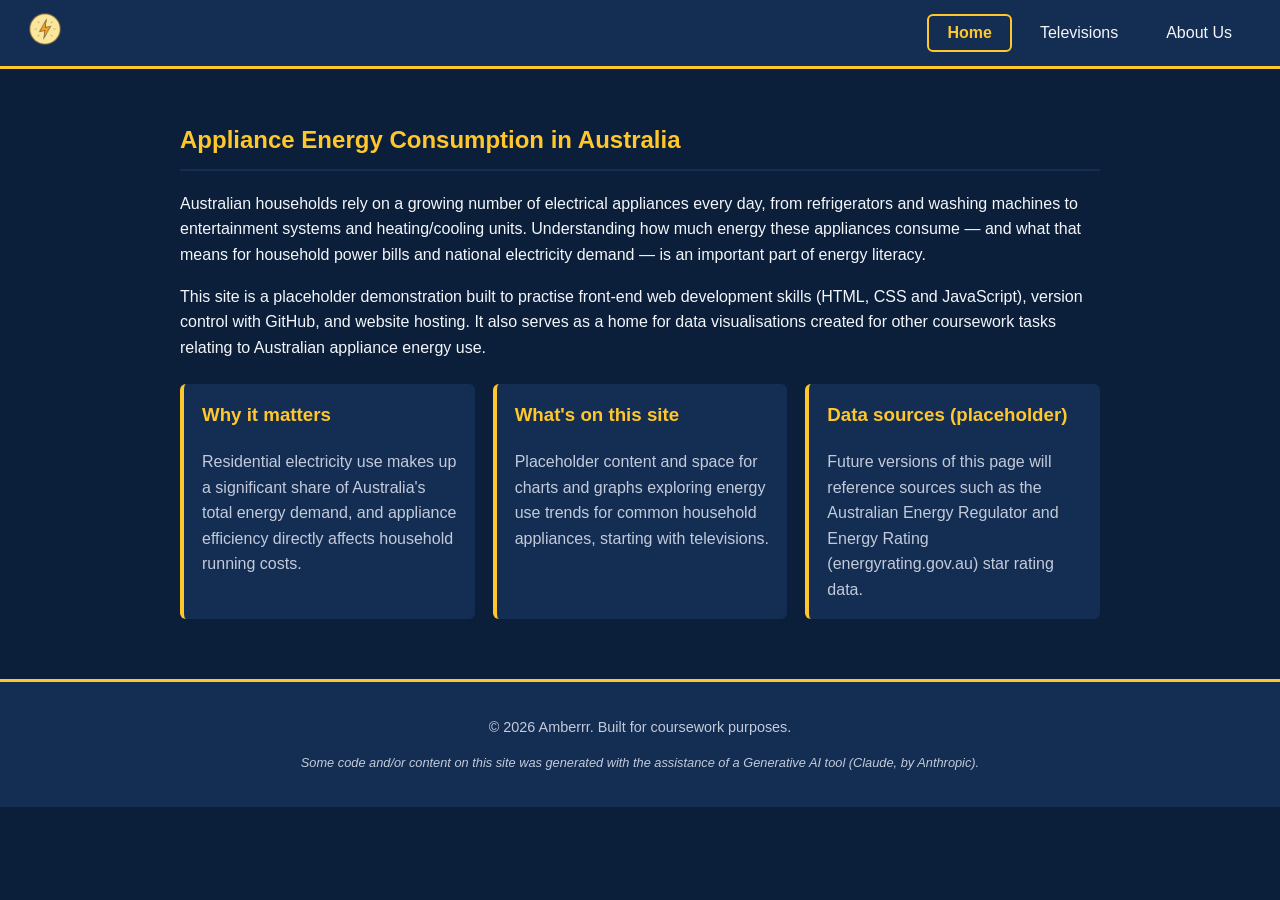
==== index.html @ ab3cbf96 "Australia Appliance Electrical Consumption" ====
<!DOCTYPE html>
<html lang="en-AU">
<head>
<meta charset="UTF-8">
<meta name="viewport" content="width=device-width, initial-scale=1.0">
<link rel="icon" type="image/png" href="PowerIcon.png">
<title>Aussie Appliance Energy Watch</title>
<link rel="stylesheet" href="style.css">
</head>
<body>

<header class="topnav">
  <div class="logo" id="logoBtn" onclick="showPage('home')" title="Home">
    <img src="PowerIcon.png" alt="PowerWatch Logo" class="logo-image">
  </div>

  <nav class="nav-links">
    <button class="nav-btn active" id="nav-home" onclick="showPage('home')">Home</button>
    <button class="nav-btn" id="nav-televisions" onclick="showPage('televisions')">Televisions</button>
    <button class="nav-btn" id="nav-about" onclick="showPage('about')">About Us</button>
  </nav>
</header>

<main>

  <!-- HOME PAGE -->
  <section id="home" class="page active">
    <h1>Appliance Energy Consumption in Australia</h1>
    <p>
      Australian households rely on a growing number of electrical appliances every day, from
      refrigerators and washing machines to entertainment systems and heating/cooling units.
      Understanding how much energy these appliances consume — and what that means for household
      power bills and national electricity demand — is an important part of energy literacy.
    </p>
    <p>
      This site is a placeholder demonstration built to practise front-end web development skills
      (HTML, CSS and JavaScript), version control with GitHub, and website hosting. It also serves
      as a home for data visualisations created for other coursework tasks relating to Australian
      appliance energy use.
    </p>

    <div class="card-grid">
      <div class="card">
        <h3>Why it matters</h3>
        <p>Residential electricity use makes up a significant share of Australia's total energy
        demand, and appliance efficiency directly affects household running costs.</p>
      </div>
      <div class="card">
        <h3>What's on this site</h3>
        <p>Placeholder content and space for charts and graphs exploring energy use trends for
        common household appliances, starting with televisions.</p>
      </div>
      <div class="card">
        <h3>Data sources (placeholder)</h3>
        <p>Future versions of this page will reference sources such as the Australian Energy
        Regulator and Energy Rating (energyrating.gov.au) star rating data.</p>
      </div>
    </div>
  </section>

  <!-- TELEVISIONS PAGE -->
  <section id="televisions" class="page">
    <h1>Televisions &amp; Energy Use</h1>
    <p>
      Televisions are one of the most common entertainment appliances in Australian homes, and
      screen size, display technology (LED, OLED, QLED) and usage hours all affect annual energy
      consumption. This page is a placeholder for data and visualisations comparing television
      energy use in the Australian market.
    </p>

    <div class="card-grid">
      <div class="card">
        <h3>Placeholder statistic</h3>
        <p>e.g. "A 65-inch LED TV used for 5 hours a day may consume roughly XX kWh per year" —
        replace with real figures from Energy Rating data.</p>
      </div>
      <div class="card">
        <h3>Placeholder statistic</h3>
        <p>e.g. Comparison of average annual running cost between 43", 55" and 65" televisions.</p>
      </div>
      <div class="card">
        <h3>Data visualisation space</h3>
        <p>[ Insert chart / graph here for Televisions energy consumption task ]</p>
      </div>
    </div>
  </section>

  <!-- ABOUT US PAGE -->
  <section id="about" class="page">
    <h1>About This Site</h1>
    <p>
      This website was created as part of a university web development exercise. Its purpose is
      to practise core HTML, CSS and JavaScript skills, gain experience committing files to
      GitHub, and practise hosting a website. It also acts as a host for data visualisations
      produced for other related coursework tasks on Australian appliance energy consumption.
    </p>
    <p>
      All appliance energy figures currently shown are placeholder text and should be replaced
      with verified data before submission.
    </p>
  </section>

</main>

<footer>
  <p>&copy; <span id="year"></span> Amberrr. Built for coursework purposes.</p>
  <p class="genai-note">Some code and/or content on this site was generated with the assistance of a Generative AI tool (Claude, by Anthropic).</p>
</footer>

<script src="script.js"></script>
</body>
</html>
---- style.css ----
:root {
  --navy: #0b1f3a;
  --navy-light: #142d52;
  --power-yellow: #ffc72c;
  --power-yellow-dark: #e0a800;
  --text-light: #f4f6fa;
  --text-muted: #c3cbdb;
}

* {
  box-sizing: border-box;
}

body {
  margin: 0;
  font-family: "Segoe UI", Arial, sans-serif;
  background-color: var(--navy);
  color: var(--text-light);
  line-height: 1.6;
}

/* ---------- Top Navigation ---------- */
.topnav {
  display: flex;
  align-items: center;
  justify-content: space-between;
  background-color: var(--navy-light);
  padding: 12px 28px;
  border-bottom: 3px solid var(--power-yellow);
  flex-wrap: wrap;
}

.logo-image {
  width: 34px;
  height: 34px;
  object-fit: contain;
}

.logo:hover {
  opacity: 0.8;
}

.logo-text {
  font-size: 1.3rem;
  font-weight: bold;
  color: var(--text-light);
}

.logo-accent {
  color: var(--power-yellow);
}

.nav-links {
  display: flex;
  gap: 8px;
}

.nav-btn {
  background: none;
  border: 2px solid transparent;
  color: var(--text-light);
  font-size: 1rem;
  padding: 8px 18px;
  cursor: pointer;
  border-radius: 6px;
  transition: background-color 0.2s ease, color 0.2s ease, border-color 0.2s ease;
}

/* mouse-over feedback */
.nav-btn:hover {
  background-color: var(--power-yellow);
  color: var(--navy);
}

/* feedback for current page */
.nav-btn.active {
  border-color: var(--power-yellow);
  color: var(--power-yellow);
  font-weight: bold;
}

/* ---------- Main content / pages ---------- */
main {
  max-width: 960px;
  margin: 0 auto;
  padding: 32px 20px 60px;
}

.page {
  display: none;
}

.page.active {
  display: block;
  animation: fadeIn 0.25s ease;
}

@keyframes fadeIn {
  from { opacity: 0; }
  to { opacity: 1; }
}

h1 {
  color: var(--power-yellow);
  border-bottom: 2px solid var(--navy-light);
  padding-bottom: 10px;
}

.card-grid {
  display: grid;
  grid-template-columns: repeat(auto-fit, minmax(240px, 1fr));
  gap: 18px;
  margin-top: 24px;
}

.card {
  background-color: var(--navy-light);
  border-left: 4px solid var(--power-yellow);
  padding: 16px 18px;
  border-radius: 6px;
}

.card h3 {
  margin-top: 0;
  color: var(--power-yellow);
}

.card p {
  color: var(--text-muted);
  margin-bottom: 0;
}

/* ---------- Footer ---------- */
footer {
  text-align: center;
  padding: 20px;
  background-color: var(--navy-light);
  border-top: 3px solid var(--power-yellow);
  color: var(--text-muted);
  font-size: 0.9rem;
}

.genai-note {
  font-style: italic;
  font-size: 0.8rem;
}
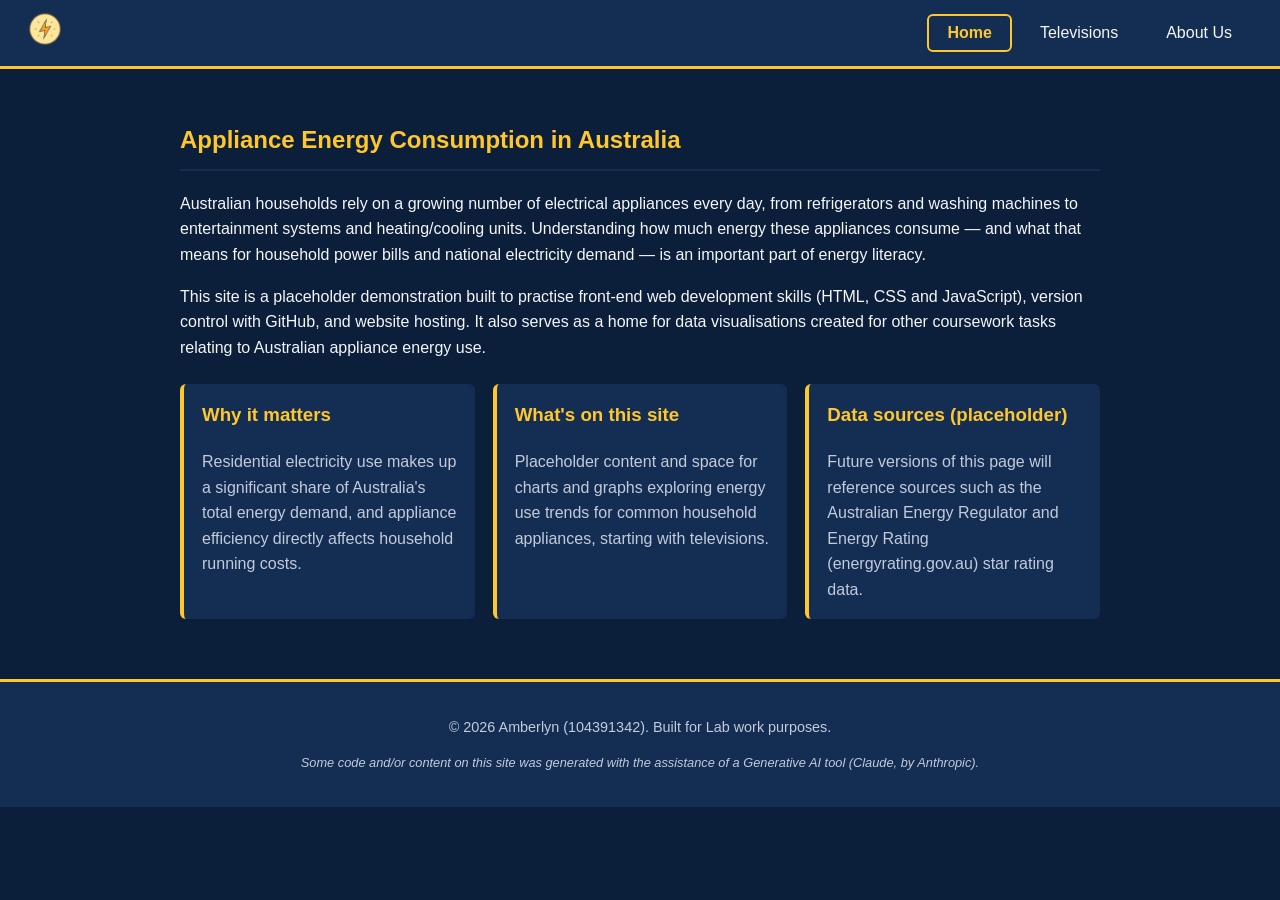
==== commit 4b570231: "Footer" ====
--- a/index.html
+++ b/index.html
@@ -103,7 +103,7 @@
 </main>
 
 <footer>
-  <p>&copy; <span id="year"></span> Amberrr. Built for coursework purposes.</p>
+  <p>&copy; <span id="year"></span> Amberlyn (104391342). Built for Lab work purposes.</p>
   <p class="genai-note">Some code and/or content on this site was generated with the assistance of a Generative AI tool (Claude, by Anthropic).</p>
 </footer>
 
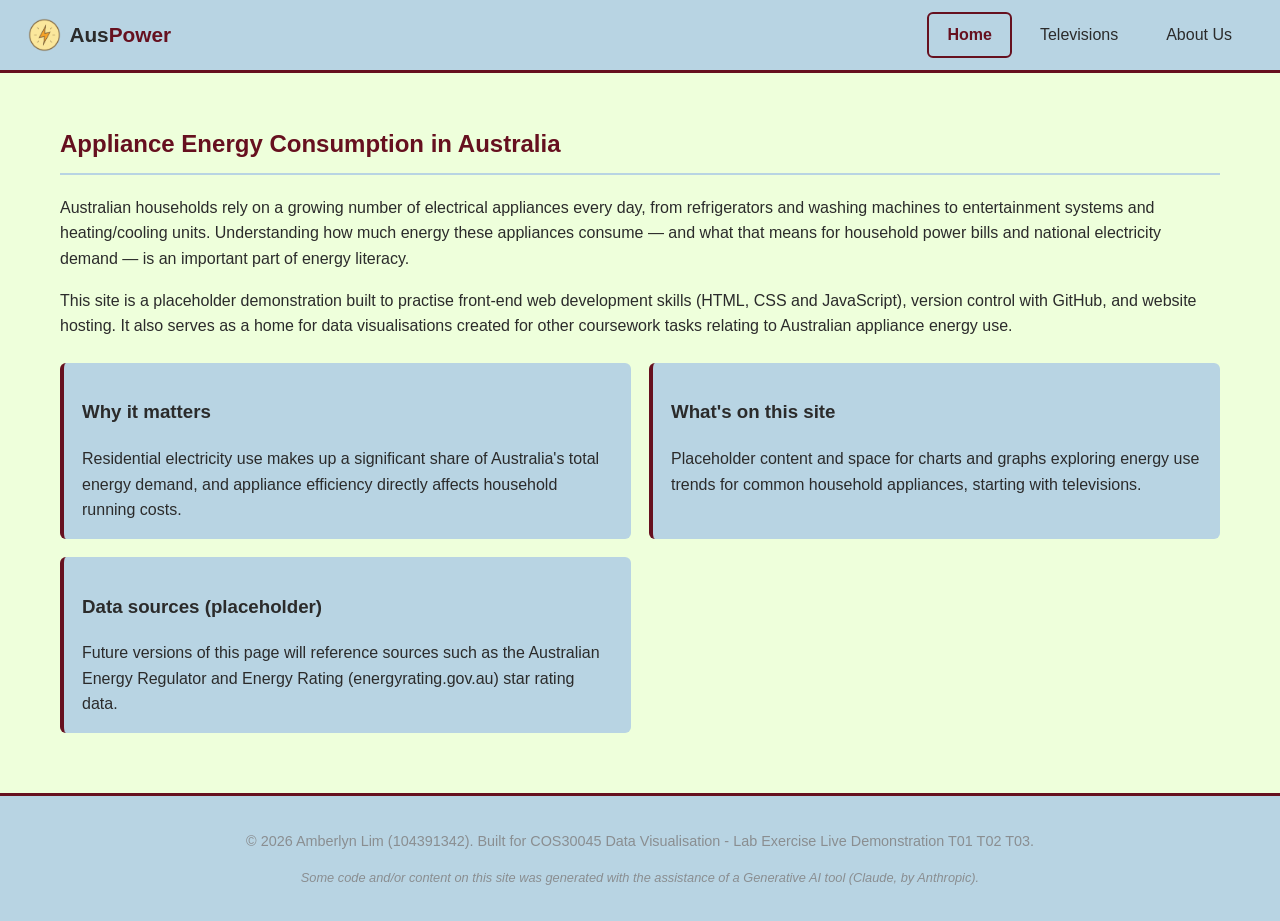
==== commit 906526e7: "change home to index" ====
--- a/index.html
+++ b/index.html
@@ -3,28 +3,16 @@
 <head>
 <meta charset="UTF-8">
 <meta name="viewport" content="width=device-width, initial-scale=1.0">
-<link rel="icon" type="image/png" href="PowerIcon.png">
-<title>Aussie Appliance Energy Watch</title>
+<link rel="icon" type="image/png" href="images/PowerIcon.png">
+<title>Home | Aussie Appliance Energy Watch</title>
 <link rel="stylesheet" href="style.css">
 </head>
-<body>
+<body data-page="home">
 
-<header class="topnav">
-  <div class="logo" id="logoBtn" onclick="showPage('home')" title="Home">
-    <img src="PowerIcon.png" alt="PowerWatch Logo" class="logo-image">
-  </div>
-
-  <nav class="nav-links">
-    <button class="nav-btn active" id="nav-home" onclick="showPage('home')">Home</button>
-    <button class="nav-btn" id="nav-televisions" onclick="showPage('televisions')">Televisions</button>
-    <button class="nav-btn" id="nav-about" onclick="showPage('about')">About Us</button>
-  </nav>
-</header>
+<header class="topnav" id="site-nav"></header>
 
 <main>
-
-  <!-- HOME PAGE -->
-  <section id="home" class="page active">
+  <section class="page active">
     <h1>Appliance Energy Consumption in Australia</h1>
     <p>
       Australian households rely on a growing number of electrical appliances every day, from
@@ -57,55 +45,9 @@
       </div>
     </div>
   </section>
-
-  <!-- TELEVISIONS PAGE -->
-  <section id="televisions" class="page">
-    <h1>Televisions &amp; Energy Use</h1>
-    <p>
-      Televisions are one of the most common entertainment appliances in Australian homes, and
-      screen size, display technology (LED, OLED, QLED) and usage hours all affect annual energy
-      consumption. This page is a placeholder for data and visualisations comparing television
-      energy use in the Australian market.
-    </p>
-
-    <div class="card-grid">
-      <div class="card">
-        <h3>Placeholder statistic</h3>
-        <p>e.g. "A 65-inch LED TV used for 5 hours a day may consume roughly XX kWh per year" —
-        replace with real figures from Energy Rating data.</p>
-      </div>
-      <div class="card">
-        <h3>Placeholder statistic</h3>
-        <p>e.g. Comparison of average annual running cost between 43", 55" and 65" televisions.</p>
-      </div>
-      <div class="card">
-        <h3>Data visualisation space</h3>
-        <p>[ Insert chart / graph here for Televisions energy consumption task ]</p>
-      </div>
-    </div>
-  </section>
-
-  <!-- ABOUT US PAGE -->
-  <section id="about" class="page">
-    <h1>About This Site</h1>
-    <p>
-      This website was created as part of a university web development exercise. Its purpose is
-      to practise core HTML, CSS and JavaScript skills, gain experience committing files to
-      GitHub, and practise hosting a website. It also acts as a host for data visualisations
-      produced for other related coursework tasks on Australian appliance energy consumption.
-    </p>
-    <p>
-      All appliance energy figures currently shown are placeholder text and should be replaced
-      with verified data before submission.
-    </p>
-  </section>
-
 </main>
 
-<footer>
-  <p>&copy; <span id="year"></span> Amberlyn (104391342). Built for Lab work purposes.</p>
-  <p class="genai-note">Some code and/or content on this site was generated with the assistance of a Generative AI tool (Claude, by Anthropic).</p>
-</footer>
+<footer id="site-footer"></footer>
 
 <script src="script.js"></script>
 </body>
--- a/style.css
+++ b/style.css
@@ -1,10 +1,10 @@
 :root {
-  --navy: #0b1f3a;
-  --navy-light: #142d52;
-  --power-yellow: #ffc72c;
-  --power-yellow-dark: #e0a800;
-  --text-light: #f4f6fa;
-  --text-muted: #c3cbdb;
+  --bg-main: #eeffdb;
+  --bg-panel: #b8d4e3;
+  --accent: #66101f;
+  --accent-soft: #855a5c;
+  --text-muted: #8a8e91;
+  --text-dark: #2b2b2b;
 }
 
 * {
@@ -14,8 +14,8 @@
 body {
   margin: 0;
   font-family: "Segoe UI", Arial, sans-serif;
-  background-color: var(--navy);
-  color: var(--text-light);
+  background-color: var(--bg-main);
+  color: var(--text-dark);
   line-height: 1.6;
 }
 
@@ -24,16 +24,25 @@
   display: flex;
   align-items: center;
   justify-content: space-between;
-  background-color: var(--navy-light);
+  background-color: var(--bg-panel);
   padding: 12px 28px;
-  border-bottom: 3px solid var(--power-yellow);
+  border-bottom: 3px solid var(--accent);
   flex-wrap: wrap;
 }
 
+.logo {
+  display: flex;
+  align-items: center;
+  gap: 8px;
+  cursor: pointer;
+  color: var(--accent);
+  text-decoration: none;
+}
+
 .logo-image {
-  width: 34px;
   height: 34px;
-  object-fit: contain;
+  width: auto;
+  display: block;
 }
 
 .logo:hover {
@@ -43,11 +52,11 @@
 .logo-text {
   font-size: 1.3rem;
   font-weight: bold;
-  color: var(--text-light);
+  color: var(--text-dark);
 }
 
 .logo-accent {
-  color: var(--power-yellow);
+  color: var(--accent);
 }
 
 .nav-links {
@@ -58,30 +67,32 @@
 .nav-btn {
   background: none;
   border: 2px solid transparent;
-  color: var(--text-light);
+  color: var(--text-dark);
   font-size: 1rem;
   padding: 8px 18px;
   cursor: pointer;
   border-radius: 6px;
+  text-decoration: none;
+  display: inline-block;
   transition: background-color 0.2s ease, color 0.2s ease, border-color 0.2s ease;
 }
 
 /* mouse-over feedback */
 .nav-btn:hover {
-  background-color: var(--power-yellow);
-  color: var(--navy);
+  background-color: var(--accent-soft);
+  color: #ffffff;
 }
 
 /* feedback for current page */
 .nav-btn.active {
-  border-color: var(--power-yellow);
-  color: var(--power-yellow);
+  border-color: var(--accent);
+  color: var(--accent);
   font-weight: bold;
 }
 
 /* ---------- Main content / pages ---------- */
 main {
-  max-width: 960px;
+  max-width: 1200px;
   margin: 0 auto;
   padding: 32px 20px 60px;
 }
@@ -101,41 +112,61 @@
 }
 
 h1 {
-  color: var(--power-yellow);
-  border-bottom: 2px solid var(--navy-light);
+  color: var(--accent);
+  border-bottom: 2px solid var(--bg-panel);
   padding-bottom: 10px;
 }
 
 .card-grid {
   display: grid;
-  grid-template-columns: repeat(auto-fit, minmax(240px, 1fr));
+  grid-template-columns: repeat(2, 1fr);
   gap: 18px;
   margin-top: 24px;
 }
 
+@media (max-width: 600px) {
+  .card-grid {
+    grid-template-columns: 1fr;
+  }
+}
+
 .card {
-  background-color: var(--navy-light);
-  border-left: 4px solid var(--power-yellow);
+  background-color: var(--bg-panel);
+  border-left: 4px solid var(--accent);
   padding: 16px 18px;
   border-radius: 6px;
+  overflow: hidden;
 }
 
-.card h3 {
-  margin-top: 0;
-  color: var(--power-yellow);
+.card img {
+  display: block;
+  width: 100%;       
+  height: auto;      
+  border-radius: 8px;
+  margin-top: 12px;
 }
 
 .card p {
-  color: var(--text-muted);
+  color: var(--text-dark);
   margin-bottom: 0;
+}
+
+.card ul {
+  color: var(--text-dark);
+  margin: 8px 0 0;
+  padding-left: 20px;
+}
+
+.card ul li {
+  margin-bottom: 6px;
 }
 
 /* ---------- Footer ---------- */
 footer {
   text-align: center;
   padding: 20px;
-  background-color: var(--navy-light);
-  border-top: 3px solid var(--power-yellow);
+  background-color: var(--bg-panel);
+  border-top: 3px solid var(--accent);
   color: var(--text-muted);
   font-size: 0.9rem;
 }
